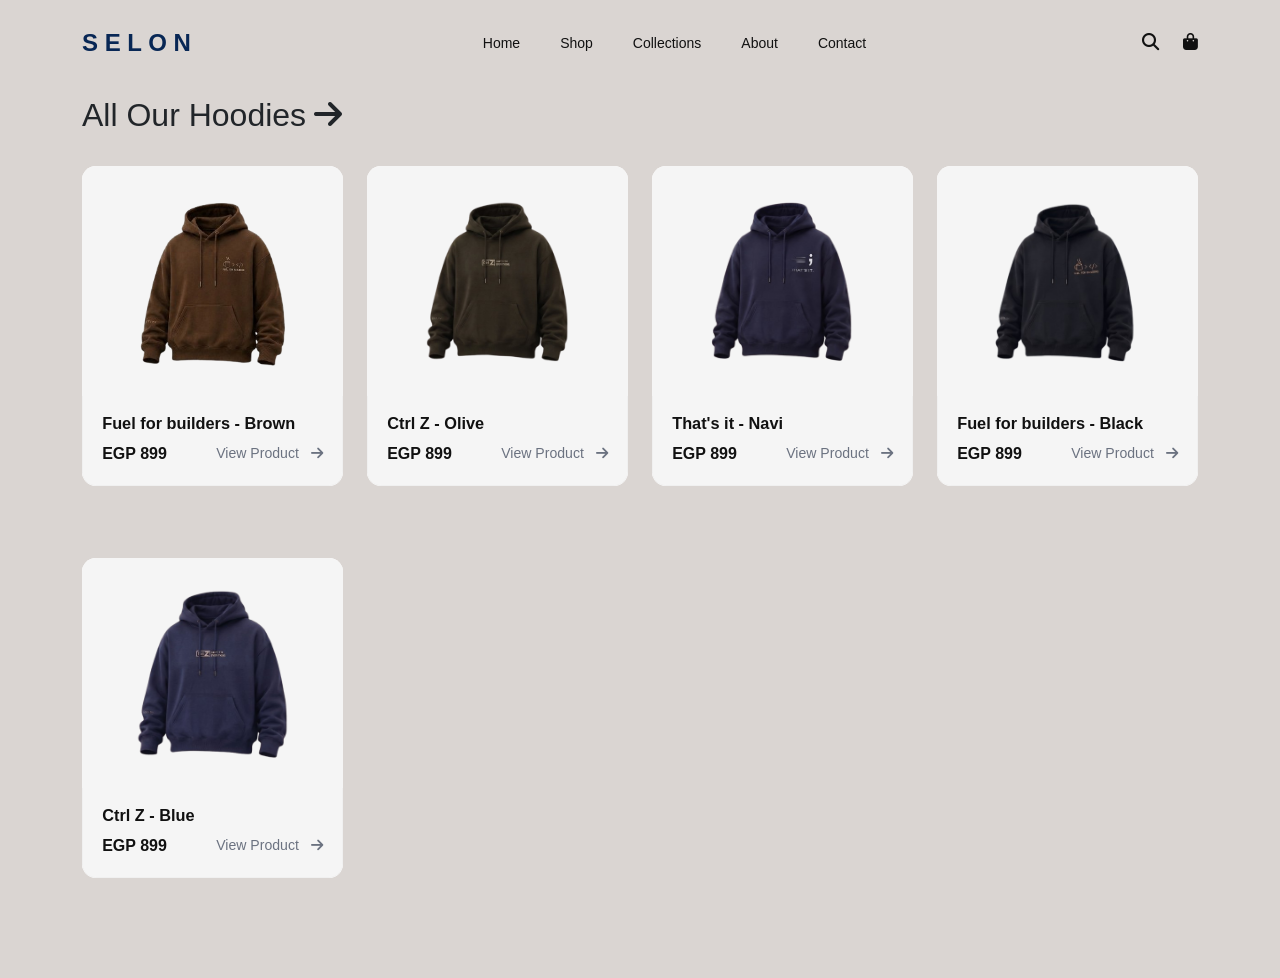
==== pages/allhoddies.html @ 3d98444d "first commit-selon_test" ====
<!DOCTYPE html>
<html lang="en">

<head>
    <meta charset="UTF-8">
    <meta name="viewport" content="width=device-width, initial-scale=1.0">
    <title>S E L O N</title>
    <link rel="icon" href="../Images/Selon-logo.webp" type="image/jpeg">
    <link href="https://cdn.jsdelivr.net/npm/bootstrap@5.3.8/dist/css/bootstrap.min.css" rel="stylesheet"
        integrity="sha384-sRIl4kxILFvY47J16cr9ZwB07vP4J8+LH7qKQnuqkuIAvNWLzeN8tE5YBujZqJLB" crossorigin="anonymous">
    <link rel="stylesheet" href="https://unpkg.com/aos@2.3.4/dist/aos.css">
    <link rel="stylesheet" href="https://cdnjs.cloudflare.com/ajax/libs/font-awesome/6.5.0/css/all.min.css">
    <link rel="stylesheet" href="../Style.css">
</head>

<body>
    <div id="splash">

        <div class="loader">

            <div class="spinner"></div>

            <div class="logo-frame">
                <img src="../Images/Selon-logo-removebg-preview.webp" class="logo-img" alt="SELON Logo">
            </div>
        </div>
        <p class="loading-text">SELON</p>
    </div>

    <nav class="navbar navbar-expand-lg fixed-top">
        <div class="container">

            <!-- Logo -->
            <a class="navbar-brand fw-semibold fs-4" href="index.html">
                S E L O N
            </a>


            <!-- Mobile Button -->
            <button class="navbar-toggler border-0 shadow-none" type="button" data-bs-toggle="collapse"
                data-bs-target="#navbarNav">

                <i class="fa-solid fa-bars"></i>
            </button>


            <!-- Links -->
            <div class="collapse navbar-collapse" id="navbarNav">

                <ul class="navbar-nav mx-auto gap-lg-4">

                    <li class="nav-item">
                        <a class="nav-link" href="index.html">
                            Home
                        </a>
                    </li>

                    <li class="nav-item">
                        <a class="nav-link" href="allhoddies.html">
                            Shop
                        </a>
                    </li>

                    <li class="nav-item">
                        <a class="nav-link" href="#shop-bycategory">
                            Collections
                        </a>
                    </li>

                    <li class="nav-item">
                        <a class="nav-link" href="#about">
                            About
                        </a>
                    </li>

                    <li class="nav-item">
                        <a class="nav-link" href="#footer">
                            Contact
                        </a>
                    </li>

                </ul>


                <!-- Icons -->
                <div class="nav-icons d-flex align-items-center gap-4">

                    <a href="#">
                        <i class="fa-solid fa-magnifying-glass"></i>
                    </a>



                    <a href="#">
                        <i class="fa-solid fa-bag-shopping"></i>
                    </a>

                </div>

            </div>

        </div>
    </nav>
    <section class="py-5 mt-5">
        <div class="container">
            <div class="row">
                <h2>All Our Hoodies<i class="fa-solid fa-arrow-right ms-2"></i>
                </h2>
                <div class="col-lg-3 col-md-6 mt-4 mb-5">
                    <div class="category-card" data-aos="fade-up" data-aos-delay="800">
                        <div class="card h-100 w-100">
                            <img src="../Images/fuel-for-builders-brown.webp" class="card-img-top" alt="Brown Hoodie">

                            <div class="card-body">
                                <h5 class="card-title">Fuel for builders - Brown</h5>

                                <div class="d-flex justify-content-between align-items-center">
                                    <h6 class="fw-bold mb-0">EGP 899</h6>

                                    <a href="fuelforbuilders-brown.html" class="text-decoration-none">
                                        View Product
                                        <i class="fa-solid fa-arrow-right ms-2"></i>
                                    </a>
                                </div>
                            </div>
                        </div>
                    </div>
                </div>

                <div class="col-lg-3 col-md-6 mt-4">
                    <div class="category-card" data-aos="fade-up" data-aos-delay="800">
                        <div class="card h-100 w-100">
                            <img src="../Images/ctrlz-olive.webp" class="card-img-top" alt="Build Hoodie">

                            <div class="card-body">
                                <h5 class="card-title">Ctrl Z - Olive</h5>

                                <div class="d-flex justify-content-between align-items-center">
                                    <h6 class="fw-bold mb-0">EGP 899</h6>

                                    <a href="ctrlz-olive.html" class="text-decoration-none">
                                        View Product
                                        <i class="fa-solid fa-arrow-right ms-2"></i>
                                    </a>
                                </div>
                            </div>
                        </div>
                    </div>
                </div>
                <div class="col-lg-3 col-md-6 mt-4">
                    <div class="category-card" data-aos="fade-up" data-aos-delay="800">
                        <div class="card h-100 w-100">
                            <img src="../Images/thatsit-navi.webp" class="card-img-top" alt="Ctrl Z Hoodie">

                            <div class="card-body">
                                <h5 class="card-title">That's it - Navi</h5>

                                <div class="d-flex justify-content-between align-items-center">
                                    <h6 class="fw-bold mb-0">EGP 899</h6>

                                    <a href="thatsit-navi.html" class="text-decoration-none">
                                        View Product
                                        <i class="fa-solid fa-arrow-right ms-2"></i>
                                    </a>
                                </div>
                            </div>
                        </div>
                    </div>
                </div>
                <div class="col-lg-3 col-md-6 mt-4">
                    <div class="category-card" data-aos="fade-up" data-aos-delay="800">
                        <div class="card h-100 w-100">
                            <img src="../Images/fuelforbuilders-black.webp" class="card-img-top"
                                alt="Fuel for builders Black">

                            <div class="card-body">
                                <h5 class="card-title">Fuel for builders - Black</h5>

                                <div class="d-flex justify-content-between align-items-center">
                                    <h6 class="fw-bold mb-0">EGP 899</h6>

                                    <a href="Fuelforbuilders-black.html" class="text-decoration-none">
                                        View Product
                                        <i class="fa-solid fa-arrow-right ms-2"></i>
                                    </a>
                                </div>
                            </div>
                        </div>
                    </div>
                </div>
                <div class="col-lg-3 col-md-6 mt-4">
                    <div class="category-card" data-aos="fade-up">

                        <div class="card h-100 w-100">
                            <img src="../Images/ctrlz-blue.webp" class="card-img-top" alt="New Hoodie">

                            <div class="card-body">
                                <h5 class="card-title">Ctrl Z - Blue</h5>

                                <div class="d-flex justify-content-between align-items-center">
                                    <h6 class="fw-bold mb-0">EGP 899</h6>

                                    <a href="ctrlz-blue.html" class="text-decoration-none">
                                        View Product
                                        <i class="fa-solid fa-arrow-right ms-2"></i>
                                    </a>
                                </div>
                            </div>
                        </div>
                    </div>
                </div>
            </div>
        </div>
        </div>
        </div>
        </div>
        </div>
    </section>
    <script src="https://unpkg.com/aos@2.3.4/dist/aos.js"></script>

    <script>
        AOS.init({
            duration: 1000,
            once: true
        });
    </script>
    <script src="../splash.js"></script>
    <script src="../nav.js"></script>
    <script src="https://cdn.jsdelivr.net/npm/bootstrap@5.3.8/dist/js/bootstrap.bundle.min.js"
        integrity="sha384-FKyoEForCGlyvwx9Hj09JcYn3nv7wiPVlz7YYwJrWVcXK/BmnVDxM+D2scQbITxI"
        crossorigin="anonymous"></script>
</body>

</html>
---- Style.css ----
:root {
    --brand-blue: #6d6fa3;
    --brand-dark: #111;
    --card-bg: #f5f5f5;
}

body {
    font-family: Arial, sans-serif;
    background-color: #DAD5D2;
}

.search-wrapper {
    position: relative;
    display: flex;
    align-items: center;
}

.search-input {
    width: 0;
    padding: 0;
    border: none;
    outline: none;
    background: transparent;
    border-bottom: 1px solid transparent;
    font-size: 14px;
    transition: width 0.4s ease, padding 0.4s ease, border-color 0.4s ease;
    position: absolute;
    right: 30px;
    /* المسافة من الأيقونة */
}

.search-wrapper:hover .search-input,
.search-input:focus {
    width: 180px;
    padding: 4px 8px;
    border-bottom: 1px solid #000;
}

.search-icon {
    z-index: 2;
}

.search-wrapper {
    position: relative;
}

.search-results {
    position: absolute;
    top: 45px;
    right: 0;
    width: 260px;
    background: #fff;
    border-radius: 12px;
    box-shadow: 0 8px 24px rgba(0, 0, 0, 0.12);
    overflow: hidden;
    display: none;
    z-index: 999;
}

.search-results.active {
    display: block;
}

.search-result-item {
    display: flex;
    align-items: center;
    gap: 10px;
    padding: 8px 12px;
    text-decoration: none;
    color: #000;
    transition: background 0.2s ease;
}

.search-result-item:hover {
    background: #f5f5f5;
}

.search-result-item img {
    width: 40px;
    height: 40px;
    object-fit: contain;
}

.search-no-result {
    padding: 10px 12px;
    color: #888;
    font-size: 14px;
}

#splash {
    position: fixed;
    inset: 0;
    background: #F8F6F2;
    display: flex;
    flex-direction: column;
    justify-content: center;
    align-items: center;
    z-index: 9999;
    transition: .5s;
}

#splash.hidden {
    opacity: 0;
    visibility: hidden;
}


/* Loader */

.loader {
    position: relative;
    width: 110px;
    height: 110px;
}


/* Spinner */

.spinner {
    position: absolute;
    inset: 0;
    border-radius: 50%;
    border: 2px solid #DDD7CF;
    border-top: 2px solid #1B2430;
    animation: spin 1s linear infinite;
}


/* Logo */

.logo-frame {
    position: absolute;
    inset: 15px;
    border-radius: 50%;
    overflow: hidden;
    background: white;

    display: flex;
    justify-content: center;
    align-items: center;
}

.logo-img {
    width: 100%;
    height: 100%;
    object-fit: cover;
}


/* Loading Text */

.loading-text {
    margin-top: 25px;
    font-size: 15px;
    letter-spacing: 4px;
    color: #777;
    text-transform: uppercase;
}


/* Animation */

@keyframes spin {

    from {
        transform: rotate(0deg);
    }

    to {
        transform: rotate(360deg);
    }

}


.navbar {
    padding: 20px 0;
    transition: 0.4s ease;
    z-index: 1000;
}

.navbar-brand {
    color: #082755;
}

.navbar-brand sup {
    font-size: 9px;
}

.nav-link {
    color: #111;
    font-size: 14px;
    position: relative;
}

.nav-link:hover,
.nav-link.active {
    color: #111;
}

.nav-link.active::after {
    content: "";
    position: absolute;
    width: 35px;
    height: 1px;
    background-color: #111;
    left: 50%;
    bottom: -8px;
    transform: translateX(-50%);
}

.nav-icons a {
    color: #111;
    font-size: 17px;
}


/* لما نعمل Scroll */

.navbar.scrolled {
    background: rgba(255, 255, 255, 0.85);
    backdrop-filter: blur(12px);
    box-shadow: 0 2px 15px rgba(0, 0, 0, 0.05);
    padding: 12px 0;
}

/* Hero */

.hero {
    min-height: 100vh;

    background-image:
        url("Images/Hero-img.webp");

    background-size: cover;
    background-position: center;
    padding-top: 80px;

}


/* Hero Content */

.hero-content {
    padding-top: 40px;
}


/* Title */

.hero h1 {
    font-size: 58px;
    line-height: 1.12;
    font-weight: 600;
    letter-spacing: -2px;
    margin-bottom: 22px;
}

.hero h1 span {
    color: #6d6fa3;
}

.why-section span {
    color: #6d6fa3c0;

}

/* Text */

.hero p {
    font-size: 16px;
    line-height: 1.7;
    color: #333;
    margin-bottom: 28px;
}


/* Buttons */

.hero-btn {
    padding: 14px 28px;
    border-radius: 10px;
    font-size: 14px;
    font-weight: 500;
}

.hero-badges {
    display: flex;
    flex-wrap: wrap;
    gap: 1.4rem;
}

.hero-badges span {
    display: flex;
    align-items: center;
    gap: 6px;
    font-size: .88rem;
    color: #6b7280;
    font-weight: 500;
}

.hero-badges i {
    color: var(--brand-blue);
    font-size: .85rem;
}

.moving-bar {
    width: 100%;
    overflow: hidden;
    background-color: #111;
    color: #fff;
    padding: 11px 0;
}

.moving-track {
    display: flex;
    width: max-content;

    animation: movingText 15s linear infinite;
}

.moving-content {
    display: flex;
    align-items: center;
    gap: 30px;

    padding-right: 30px;

    white-space: nowrap;

    font-size: 14px;
    font-weight: 500;
    letter-spacing: 2px;
}

@keyframes movingText {

    from {
        transform: translateX(0);
    }

    to {
        transform: translateX(-50%);
    }

}

/* -------- Cards -------- */
.section-top {
    position: relative;
}

.section-top::after {
    content: "";
    position: absolute;
    bottom: 0;
    left: 0;
    right: 0;
    height: 60px;
    background: linear-gradient(to bottom, transparent, #f8f9fa);
}

.category-card .card {
    border: none;
    overflow: hidden;
    border-radius: 14px;
    transition: all .3s ease;
    cursor: pointer;
}

.category-card .card:hover {
    transform: translateY(-6px);
    box-shadow: 0 16px 30px rgba(15, 23, 42, .12);
}

.category-card .card img {
    transition: transform .4s ease;
    background-color: var(--card-bg);
    padding: 1.5rem;
    object-fit: contain;
    height: 230px;
}

.category-card .card:hover img {
    transform: scale(1.045);
}

.card-body {
    background-color: #f5f5f5;
    padding: 1.1rem 1.2rem 1.3rem;
    border: 1px solid #f0f0f0;
    border-top: none;
    border-radius: 0 0 14px 14px;
}

.card-title {
    font-weight: 600;
    color: var(--brand-dark);
    font-size: 1.02rem;
    margin-bottom: .6rem;
}

.card-body h6.fw-bold {
    color: var(--brand-dark);
}

.card-body a {
    font-size: .88rem;
    font-weight: 500;
    color: #6b7280 !important;
    transition: color .2s ease, gap .2s ease;
}

.card-body a:hover {
    color: var(--brand-blue) !important;
}

.card-body a i {
    transition: transform .2s ease;
}

.card-body a:hover i {
    transform: translateX(3px);
}

/* -------- Features side -------- */
.feature-item {
    align-items: flex-start;
    gap: 1rem;
}

.feature-item i {
    width: 22px;
    text-align: center;
    color: var(--brand-blue);
    margin-top: 3px;
    flex-shrink: 0;
}

.feature-item h6 {
    letter-spacing: .4px;
    color: var(--brand-dark);
    font-size: .85rem;
}

.feature-item p {
    font-size: .9rem;
    line-height: 1.5;
}

.categories hr {
    opacity: .1;
}

.learn-more-link {
    cursor: pointer;
    transition: gap .2s ease, color .2s ease;
    color: var(--brand-dark);
}

.learn-more-link:hover {
    color: var(--brand-blue);
}

.learn-more-link i {
    transition: transform .2s ease;
}

.learn-more-link:hover i {
    transform: translateX(4px);
}


/* -------- Section background: نفس فكرة الـ grid بتاع الهيرو -------- */
.section-bottom {
    position: relative;
}

.section-bottom::after {
    content: "";
    position: absolute;
    bottom: 0;
    left: 0;
    right: 0;
    height: 60px;
    background: linear-gradient(to bottom, transparent, #DAD5D2);
}

.why-section {
    background-color: #f8f9fb;
}

/* -------- Heading -------- */
.why-section h2 {
    color: var(--brand-dark);
    letter-spacing: -1px;
}

.why-section .lead {
    max-width: 620px;
}

/* -------- Icon circle (زي ما بعتها) -------- */
.icon-circle {
    width: 80px;
    height: 80px;
    background: #111;
    color: #fff;
    border-radius: 50%;
    display: flex;
    justify-content: center;
    align-items: center;
    font-size: 28px;
}

/* -------- Cards: بسيطة، shadow + hover لطيف -------- */
.why-section .card {
    background-color: #ffffff;
    transition: transform .25s ease, box-shadow .25s ease;
}

.why-section .card:hover {
    transform: translateY(-6px);
}

.why-section .card h3 {
    color: var(--brand-dark);
}


.accordion-item {
    border-radius: 20px !important;
}

.accordion-button {
    background: #f8f9fa;
    box-shadow: none !important;
}

.accordion-button:not(.collapsed) {
    background: #f8f9fa;
    color: #000;
}

.accordion-button::after {
    filter: brightness(0);
}

.bg-foot {
    background-color: #f8f9fb;
}

.questions h2 span {
    color: #6d6fa3;

}


/* -------- brownhoodidetails-------- */
.main {
    padding-top: 90px;
}

.main-product-image {
    background-color: #D7CFCE;
    overflow: hidden;
}

.main-product-image img {
    height: 400px;
    object-fit: contain;
}

.thumbnail {
    width: 110px;
    height: 120px;
    border: 1px solid transparent;
    border-radius: 12px;
    overflow: hidden;
    cursor: pointer;
}

.thumbnail img {
    height: 100%;
    object-fit: cover;
}

.thumbnail.active {
    border-color: #212529;
}

/* =========================
   PRODUCT OPTIONS
========================= */

.product-option {
    max-width: 520px;
}


/* Title */

.option-title {
    font-size: 13px;
    font-weight: 600;
    letter-spacing: .3px;
}


/* =========================
   COLORS
========================= */

.color-option {
    width: 42px;
    height: 42px;

    border-radius: 50%;
    border: 1px solid #ccc;

    cursor: pointer;

    transition: .2s ease;
}

.color-option:hover {
    transform: scale(1.08);
}

.color-option.active {
    outline: 2px solid #111;
    outline-offset: 3px;
}


/* =========================
   SIZE
========================= */

.size-guide {
    color: #111;
    font-size: 13px;
}

.size-option {
    width: 48px;
    height: 42px;

    background: transparent;
    border: 1px solid #bbb;
    border-radius: 8px;

    font-size: 14px;

    transition: .2s ease;
}

.size-option:hover {
    border-color: #111;
}

.size-option.active {
    background-color: #111;
    color: white;
    border-color: #111;
}


/* =========================
   QUANTITY
========================= */

.quantity-box {
    width: 170px;
    height: 48px;

    display: flex;
    align-items: center;
    justify-content: space-between;

    border: 1px solid #aaa;
    border-radius: 9px;

    padding: 0 12px;
}

.quantity-btn {
    border: none;
    background: transparent;

    width: 35px;
    height: 100%;

    cursor: pointer;
}

.quantity-btn:hover {
    color: #6d6fa3;
}

#quantity {
    font-size: 16px;
}


/* =========================
   ADD TO CART
========================= */

.add-cart-btn {
    width: 100%;
    max-width: 520px;

    height: 55px;

    border: none;
    border-radius: 30px;

    background-color: #111;
    color: white;

    font-size: 15px;
    font-weight: 500;

    transition: .3s ease;
}

.add-cart-btn:hover {
    background-color: #333;
    transform: translateY(-2px);
}

.mt {
    margin-top: 14.375rem;
}

.offcanvas-header {
    background: #f5f5f5;
}

.btn-cart {
    border-radius: 1.875rem;
}

.cart-det {
    margin-top: 7.5rem;
}

.checkout-row {
    padding-top: 140px;
}

.checkout-wrap {
    max-width: 620px;
    margin: 0;
    padding: 0 15px;
}

h5.section-title {
    font-weight: 700;
    margin: 28px 0 16px;
}

.floating-box {
    border: 1px solid #d7d9dc;
    border-radius: 10px;
    padding: 10px 14px;
    margin-bottom: 14px;
    position: relative;
    background: #fff;
}

.floating-box label.field-label {
    display: block;
    font-size: .75rem;
    color: #767676;
    margin-bottom: 2px;
}

.floating-box input,
.floating-box select {
    border: none;
    outline: none;
    width: 100%;
    padding: 0;
    font-size: 1rem;
    background: transparent;
}

.floating-box input:focus,
.floating-box select:focus {
    box-shadow: none;
}

.row-2>.floating-box {
    flex: 1;
}

.row-2 {
    display: flex;
    gap: 12px;
}

.toggle-group {
    display: flex;
    border: 1px solid #d7d9dc;
    border-radius: 10px;
    overflow: hidden;
    margin-bottom: 16px;
}

.toggle-group .toggle-btn {
    flex: 1;
    text-align: center;
    padding: 14px 10px;
    background: #fff;
    cursor: pointer;
    font-weight: 600;
    border: none;
}

.toggle-group .toggle-btn.active {
    background: #f1f2f4;
}

.toggle-group .toggle-btn+.toggle-btn {
    border-right: 1px solid #d7d9dc;
}

.option-row {
    display: flex;
    align-items: center;
    justify-content: space-between;
    border: 1px solid #d7d9dc;
    border-radius: 10px;
    padding: 14px 16px;
    margin-bottom: 10px;
    background: #fff;
    cursor: pointer;
}

.option-row.selected {
    border-color: #1560bd;
    background: #eef4fc;
}

.option-row .form-check-input {
    width: 1.15em;
    height: 1.15em;
    margin: 0;
}

.option-row .option-left {
    display: flex;
    align-items: center;
    gap: 10px;
}

.option-row .price {
    font-weight: 600;
}

.payment-icons {
    display: flex;
    align-items: center;
    gap: 8px;
}

.payment-icons img {
    height: 22px;
}

.checkbox-line {
    display: flex;
    align-items: center;
    gap: 8px;
    margin-bottom: 6px;
}

.checkbox-line label {
    font-size: .9rem;
}

.phone-box {
    display: flex;
    align-items: center;
    border: 1px solid #d7d9dc;
    border-radius: 10px;
    padding: 10px 14px;
    margin-bottom: 14px;
    background: #fff;
    gap: 10px;
}

.phone-box .flag {
    font-size: 1.2rem;
}

.phone-box input {
    border: none;
    outline: none;
    flex: 1;
    font-size: 1rem;
}

.btn-complete {
    background: #0b3d63;
    color: #fff;
    font-weight: 700;
    border-radius: 10px;
    padding: 16px;
    width: 100%;
    font-size: 1.05rem;
    border: none;
}

.btn-complete:hover {
    background: #092e4c;
    color: #fff;
}

.top-link {
    color: #1560bd;
    text-decoration: underline;
    font-size: .95rem;
}

.card-icon-box {
    border: 1px solid #d7d9dc;
    border-radius: 6px;
    padding: 2px 6px;
    font-size: .7rem;
    display: flex;
    align-items: center;
    gap: 2px;
    color: #333;
}

.bg-ls-co {
    background-color: #f9f9f9a7;
}

.cart-column {
    position: sticky;
    top: 100px;
    align-self: flex-start;
}


.order-success-overlay {
    display: none;
    position: fixed;
    top: 0;
    left: 0;
    width: 100%;
    height: 100%;
    background: rgba(0, 0, 0, 0.75);
    z-index: 9999;
    justify-content: center;
    align-items: center;
}

.order-success-overlay.active {
    display: flex;
}

.order-success-box {
    background: #fff;
    padding: 40px 30px;
    border-radius: 16px;
    text-align: center;
    max-width: 400px;
    width: 90%;
    animation: fadeInUp 0.3s ease;
}

.success-icon {
    font-size: 60px;
    margin-bottom: 15px;
}

.order-success-box h2 {
    margin-bottom: 10px;
    color: #222;
}

.order-success-box p {
    color: #555;
    margin-bottom: 25px;
    line-height: 1.6;
}

.order-success-box button {
    padding: 12px 30px;
    background: #000;
    color: #fff;
    border: none;
    border-radius: 8px;
    cursor: pointer;
    font-size: 16px;
}

@keyframes fadeInUp {
    from {
        opacity: 0;
        transform: translateY(20px);
    }

    to {
        opacity: 1;
        transform: translateY(0);
    }
}


/* =========================
   ABOUT PAGE
========================= */

.about-page {
    padding-top: 80px;
}


/* =========================
   ABOUT MAIN SECTION
========================= */

.about-section {
    padding: 100px 0 120px;
    background-color: #DAD5D2;
}

.about-content {
    max-width: 600px;
}

.about-label {
    display: inline-block;
    margin-bottom: 20px;

    font-size: 13px;
    font-weight: 600;
    letter-spacing: 3px;

    color: #6d6fa3;
}

.about-content h1 {
    font-size: 58px;
    line-height: 1.05;
    letter-spacing: -2px;
    font-weight: 600;

    color: #111;

    margin-bottom: 30px;
}

.about-content h1 span {
    color: #6d6fa3;
}

.about-content>p {
    max-width: 550px;

    font-size: 17px;
    line-height: 1.8;

    color: #5f646b;

    margin-bottom: 18px;
}


/* =========================
   FOUNDER
========================= */

.about-founder {
    display: flex;
    align-items: center;

    gap: 15px;

    margin-top: 35px;
}

.founder-line {
    width: 35px;
    height: 1px;

    background-color: #111;
}

.about-founder h6 {
    margin: 0 0 4px;

    font-size: 14px;
    font-weight: 600;

    color: #111;
}

.about-founder p {
    margin: 0;

    font-size: 13px;

    color: #777;
}


/* =========================
   CEO IMAGE
========================= */

.about-image-wrapper {
    position: relative;

    max-width: 520px;
    margin-left: auto;
}

.about-image-box {
    width: 100%;
    aspect-ratio: 1 / 1;

    display: flex;
    justify-content: center;
    align-items: flex-end;

    overflow: hidden;

    background-color: #f5f5f5;

    border-radius: 18px;
}

.about-ceo {
    width: 90%;
    height: 95%;

    object-fit: contain;
    object-position: bottom center;

    transition: transform .4s ease;
}

.about-image-box:hover .about-ceo {
    transform: scale(1.025);
}


/* =========================
   CEO CAPTION
========================= */

.ceo-caption {
    display: flex;
    justify-content: space-between;
    align-items: center;

    padding: 15px 4px 0;
}

.ceo-caption span {
    font-size: 13px;
    font-weight: 600;
    letter-spacing: 2px;

    color: #111;
}

.ceo-caption p {
    margin: 0;

    font-size: 13px;

    color: #777;
}


/* =========================
   VALUES
========================= */

.about-values {
    padding: 100px 0;

    background-color: #f8f9fb;
}

.about-values h2 {
    font-size: 48px;
    font-weight: 600;

    letter-spacing: -1.5px;

    color: #111;
}

.about-values h2 span {
    color: #6d6fa3;
}

.about-value-card {
    height: 100%;

    padding: 35px 30px;

    background-color: #fff;

    border-radius: 18px;

    text-align: center;

    transition: transform .25s ease,
        box-shadow .25s ease;
}

.about-value-card:hover {
    transform: translateY(-6px);

    box-shadow: 0 16px 30px rgba(15, 23, 42, .10);
}

.about-value-icon {
    width: 70px;
    height: 70px;

    margin: 0 auto 22px;

    display: flex;
    justify-content: center;
    align-items: center;

    border-radius: 50%;

    background-color: #111;
    color: #fff;

    font-size: 24px;
}

.about-value-card h4 {
    margin-bottom: 12px;

    font-size: 22px;
    font-weight: 600;

    color: #111;
}

.about-value-card p {
    margin: 0;

    font-size: 15px;
    line-height: 1.7;

    color: #6b7280;
}


/* =========================
   BEST SELLER CAROUSEL
========================= */

.best-seller-header {
    margin-bottom: 10px;
}

.best-seller-carousel {
    display: flex;
    align-items: center;
    gap: 15px;
}

.best-seller-wrapper {
    flex: 1;
    min-width: 0;
    overflow: hidden;
}

.best-seller-track {
    width: 100%;
    display: flex;
    transition: transform .5s ease;
}

.best-seller-card {
    flex: 0 0 25%;
    max-width: 25%;
    padding: 0 10px;
    box-sizing: border-box;
}

.best-seller-arrow {
    flex-shrink: 0;

    width: 35px;
    height: 35px;

    border: 1px solid #111;
    background: transparent;
    border-radius: 50%;

    display: flex;
    align-items: center;
    justify-content: center;

    cursor: pointer;
    transition: .25s ease;
}

.best-seller-arrow:hover {
    background-color: #111;
    color: #fff;
}

.best-seller-arrow:disabled {
    opacity: .3;
    cursor: not-allowed;
}



/* =====================================================
   RESPONSIVE - ضيف الكود ده في آخر Style.css
===================================================== */

/* يمنع السكرول الأفقي (بسبب أنيميشن AOS) */
body {
    overflow-x: hidden;
}

img {
    max-width: 100%;
}


/* =========================
   TABLET & MOBILE (<= 991px)
========================= */
@media (max-width: 991.98px) {

    /* ---- Navbar ---- */
    .navbar {
        padding: 12px 0;
    }

    .navbar-collapse {
        background: rgba(255, 255, 255, 0.96);
        backdrop-filter: blur(12px);
        margin-top: 12px;
        padding: 16px 20px;
        border-radius: 14px;
        box-shadow: 0 8px 24px rgba(0, 0, 0, 0.08);
    }

    .navbar-nav .nav-link {
        padding: 10px 0;
    }

    .nav-link.active::after {
        left: 0;
        transform: none;
        bottom: 2px;
    }

    .nav-icons {
        margin-top: 12px;
        padding-top: 12px;
        border-top: 1px solid #eee;
    }

    /* ---- Search ---- */
    .search-input {
        position: static;
        width: 150px;
        padding: 4px 8px;
        border-bottom: 1px solid #000;
        order: 1;
    }

    .search-icon {
        order: 2;
        margin-left: 8px;
    }

    .search-results {
        left: 0;
        right: auto;
        top: 40px;
        width: min(280px, 85vw);
    }

    /* ---- Hero ---- */
    .hero {
        background-position: 65% center;
        padding-top: 90px;
    }

    .hero h1 {
        font-size: 44px;
        letter-spacing: -1px;
    }

    .hero-content {
        padding-top: 20px;
        padding-bottom: 40px;
    }

    /* ---- Carousel: كارتين ---- */
    .best-seller-card {
        flex: 0 0 50%;
        max-width: 50%;
    }

    /* ---- Product page ---- */
    .main {
        padding-top: 70px;
    }

    .main-product-image img {
        height: 340px;
    }

    /* ---- Checkout ---- */
    .checkout-row {
        padding-top: 100px;
    }

    .cart-column {
        position: static;
        margin-bottom: 20px;
    }

    .checkout-wrap {
        max-width: 100%;
        padding: 0;
    }

    .cart-det {
        margin-top: 6rem;
    }

    /* ---- About ---- */
    .about-content h1 {
        font-size: 44px;
    }

    .about-values h2 {
        font-size: 36px;
    }

    .about-image-wrapper {
        margin: 0 auto;
    }
}


/* =========================
   MOBILE (<= 767px)
========================= */
@media (max-width: 767.98px) {

    .hero h1 {
        font-size: 38px;
    }

    .hero p {
        font-size: 15px;
    }

    .hero-btn {
        padding: 12px 22px;
    }

    .hero-badges {
        gap: 0.8rem 1.2rem;
    }

    .moving-content {
        font-size: 12px;
        gap: 20px;
        padding-right: 20px;
    }

    .category-card .card img {
        height: 210px;
    }

    .why-section .display-3 {
        font-size: 2.2rem;
    }

    .icon-circle {
        width: 65px;
        height: 65px;
        font-size: 24px;
    }

    /* Thumbnails: تتوزع على العرض بدل ما تعدي الشاشة */
    .thumbnail {
        flex: 1 1 0;
        min-width: 0;
        width: auto;
        height: 90px;
    }

    .main-product-image img {
        height: 300px;
    }

    /* Checkout: كل الحقول تحت بعض */
    .row-2 {
        flex-direction: column;
        gap: 0;
    }

    .checkout-row .bg-ls-co {
        padding: 1.25rem !important;
    }

    .option-row {
        padding: 12px;
    }

    /* Cart details */
    #detailscontainer .d-flex.gap-4 {
        gap: 1rem !important;
    }

    #detailscontainer img {
        width: 80px !important;
        height: 80px !important;
    }

    .order-success-box {
        padding: 30px 20px;
    }

    .order-success-box h2 {
        font-size: 1.25rem;
    }

    /* About */
    .about-section,
    .about-values {
        padding: 60px 0;
    }

    .about-content h1 {
        font-size: 36px;
    }

    .about-content>p {
        font-size: 15px;
    }
}


/* =========================
   SMALL MOBILE (<= 575px)
========================= */
@media (max-width: 575.98px) {

    .container {
        padding-left: 18px;
        padding-right: 18px;
    }

    .navbar-brand {
        font-size: 1.15rem !important;
    }

    .hero {
        min-height: 92vh;
    }

    .hero h1 {
        font-size: 32px;
    }

    .hero-buttons {
        flex-direction: column;
    }

    .hero-buttons .btn {
        width: 100%;
    }

    .section-top h2,
    .best-seller-header h2,
    .row>h2 {
        font-size: 1.5rem;
    }

    .questions .display-2 {
        font-size: 2.4rem;
    }

    .accordion-button {
        font-size: 1rem !important;
        padding-top: 1rem !important;
        padding-bottom: 1rem !important;
    }

    /* ---- Carousel: كارت واحد ---- */
    .best-seller-carousel {
        gap: 8px;
    }

    .best-seller-card {
        flex: 0 0 100%;
        max-width: 100%;
        padding: 0 4px;
    }

    .best-seller-arrow {
        width: 30px;
        height: 30px;
        font-size: 12px;
    }

    /* ---- Product page ---- */
    .main {
        padding-top: 60px;
    }

    .main-product-image img {
        height: 260px;
    }

    .thumbnail {
        height: 75px;
        border-radius: 8px;
    }

    .quantity-box {
        width: 150px;
        height: 44px;
    }

    .add-cart-btn {
        height: 50px;
    }

    /* ---- Cart offcanvas ---- */
    .offcanvas.offcanvas-end {
        width: 100%;
    }

    /* ---- Cart details ---- */
    .cart-det {
        margin-top: 5.5rem;
    }

    .cart-det h2 {
        font-size: 1.4rem;
    }

    /* ---- Checkout ---- */
    .checkout-row {
        padding-top: 90px;
    }

    .btn-complete {
        padding: 14px;
        font-size: 1rem;
    }

    /* ---- Footer ---- */
    footer .col-md-4 {
        margin-bottom: 12px;
    }
}


/* =========================
   VERY SMALL (<= 380px)
========================= */
@media (max-width: 380px) {

    .hero h1 {
        font-size: 28px;
    }

    .size-option {
        width: 42px;
        height: 40px;
    }

    .main-product-image img {
        height: 230px;
    }
}
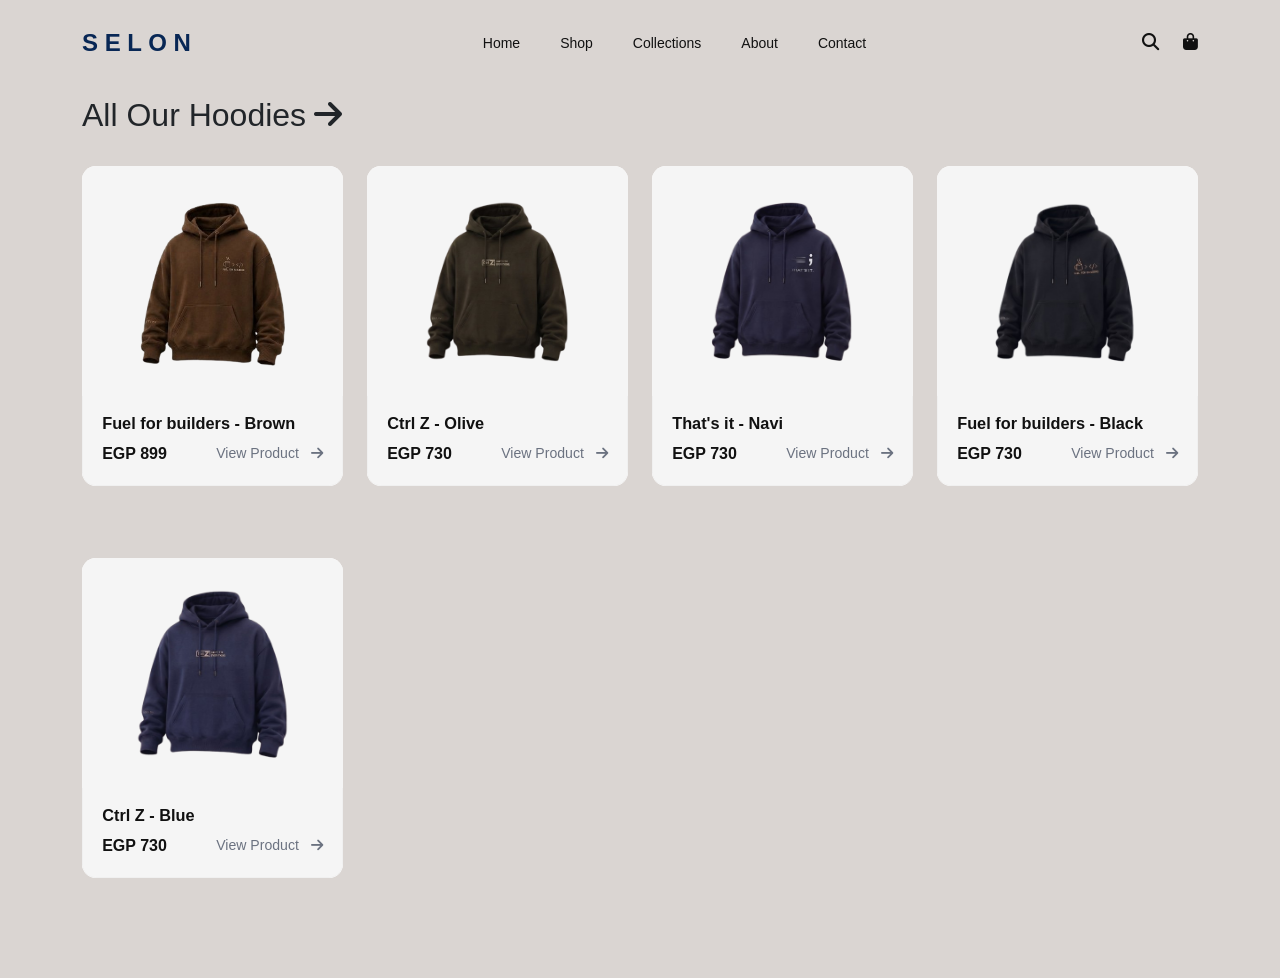
==== commit 65b858fa: "Fix search image paths" ====
--- a/pages/allhoddies.html
+++ b/pages/allhoddies.html
@@ -31,7 +31,7 @@
         <div class="container">
 
             <!-- Logo -->
-            <a class="navbar-brand fw-semibold fs-4" href="index.html">
+            <a class="navbar-brand fw-semibold fs-4" href="../index.html">
                 S E L O N
             </a>
 
@@ -50,7 +50,7 @@
                 <ul class="navbar-nav mx-auto gap-lg-4">
 
                     <li class="nav-item">
-                        <a class="nav-link" href="index.html">
+                        <a class="nav-link" href="../index.html">
                             Home
                         </a>
                     </li>
@@ -136,7 +136,7 @@
                                 <h5 class="card-title">Ctrl Z - Olive</h5>
 
                                 <div class="d-flex justify-content-between align-items-center">
-                                    <h6 class="fw-bold mb-0">EGP 899</h6>
+                                    <h6 class="fw-bold mb-0">EGP 730</h6>
 
                                     <a href="ctrlz-olive.html" class="text-decoration-none">
                                         View Product
@@ -156,7 +156,7 @@
                                 <h5 class="card-title">That's it - Navi</h5>
 
                                 <div class="d-flex justify-content-between align-items-center">
-                                    <h6 class="fw-bold mb-0">EGP 899</h6>
+                                    <h6 class="fw-bold mb-0">EGP 730</h6>
 
                                     <a href="thatsit-navi.html" class="text-decoration-none">
                                         View Product
@@ -177,7 +177,7 @@
                                 <h5 class="card-title">Fuel for builders - Black</h5>
 
                                 <div class="d-flex justify-content-between align-items-center">
-                                    <h6 class="fw-bold mb-0">EGP 899</h6>
+                                    <h6 class="fw-bold mb-0">EGP 730</h6>
 
                                     <a href="Fuelforbuilders-black.html" class="text-decoration-none">
                                         View Product
@@ -198,7 +198,7 @@
                                 <h5 class="card-title">Ctrl Z - Blue</h5>
 
                                 <div class="d-flex justify-content-between align-items-center">
-                                    <h6 class="fw-bold mb-0">EGP 899</h6>
+                                    <h6 class="fw-bold mb-0">EGP 730</h6>
 
                                     <a href="ctrlz-blue.html" class="text-decoration-none">
                                         View Product
@@ -224,6 +224,8 @@
             once: true
         });
     </script>
+    <script src="../cart.js"></script>
+    <script src="../search.js"></script>
     <script src="../splash.js"></script>
     <script src="../nav.js"></script>
     <script src="https://cdn.jsdelivr.net/npm/bootstrap@5.3.8/dist/js/bootstrap.bundle.min.js"
--- a/Style.css
+++ b/Style.css
@@ -7,6 +7,7 @@
 body {
     font-family: Arial, sans-serif;
     background-color: #DAD5D2;
+
 }
 
 .search-wrapper {
@@ -1325,13 +1326,33 @@
 
 
 
-/* =====================================================
-   RESPONSIVE - ضيف الكود ده في آخر Style.css
-===================================================== */
-
-/* يمنع السكرول الأفقي (بسبب أنيميشن AOS) */
+html,
 body {
+    max-width: 100%;
     overflow-x: hidden;
+}
+
+body {
+    position: relative;
+}
+
+/* clip بدل hidden عشان ميبوظش الـ sticky */
+section,
+footer {
+    max-width: 100%;
+    overflow-x: clip;
+}
+
+/* الـ offcanvas ميعديش عرض الشاشة */
+.offcanvas {
+    max-width: 100vw;
+}
+
+/* الـ row بـ g-5 كان بيطلع برا الـ container على الموبايل */
+@media (max-width: 991.98px) {
+    .row.g-5 {
+        --bs-gutter-x: 1.5rem;
+    }
 }
 
 img {
@@ -1565,6 +1586,23 @@
    SMALL MOBILE (<= 575px)
 ========================= */
 @media (max-width: 575.98px) {
+    /* .hero h1 span {
+        display: block;
+    }
+
+    .hero h1 br {
+        display: none;
+    } */
+
+    /* تنزيل المحتوى لتحت شوية */
+    .hero-content {
+        position: relative;
+        top: 70px;
+    }
+
+    .hero-badges {
+        display: none;
+    }
 
     .container {
         padding-left: 18px;
@@ -1577,18 +1615,64 @@
 
     .hero {
         min-height: 92vh;
+        padding-top: 76px;
+    }
+
+    .hero .row {
+        align-items: flex-start !important;
+    }
+
+    .hero-content {
+        max-width: 250px;
+        padding-top: 0;
+        padding-bottom: 32px;
     }
 
     .hero h1 {
-        font-size: 32px;
+        font-size: 37px;
+        line-height: 1.1;
+        letter-spacing: -1px;
+        margin-bottom: 16px;
+    }
+
+    .hero p {
+        font-size: 15px;
+        line-height: 1.5;
+        margin-bottom: 24px;
+        color: whitesmoke;
     }
 
     .hero-buttons {
         flex-direction: column;
-    }
-
-    .hero-buttons .btn {
-        width: 100%;
+        align-items: flex-start;
+        gap: 11px !important;
+    }
+
+    .hero .hero-buttons .hero-btn {
+        display: inline-flex;
+        align-items: center;
+        justify-content: center;
+        width: 180px;
+        height: 36px;
+        padding: 0 16px;
+        border-radius: 50px;
+        font-size: 13px;
+        font-weight: 600;
+        white-space: nowrap;
+    }
+
+    .hero .hero-buttons .btn-outline-dark,
+    .hero .hero-buttons .btn-outline-dark:hover,
+    .hero .hero-buttons .btn-outline-dark:focus,
+    .hero .hero-buttons .btn-outline-dark:active {
+        background-color: #212529;
+        border-color: #212529;
+        color: #fff;
+        box-shadow: none;
+    }
+
+    .hero .hero-buttons .hero-btn i {
+        font-size: 12px;
     }
 
     .section-top h2,
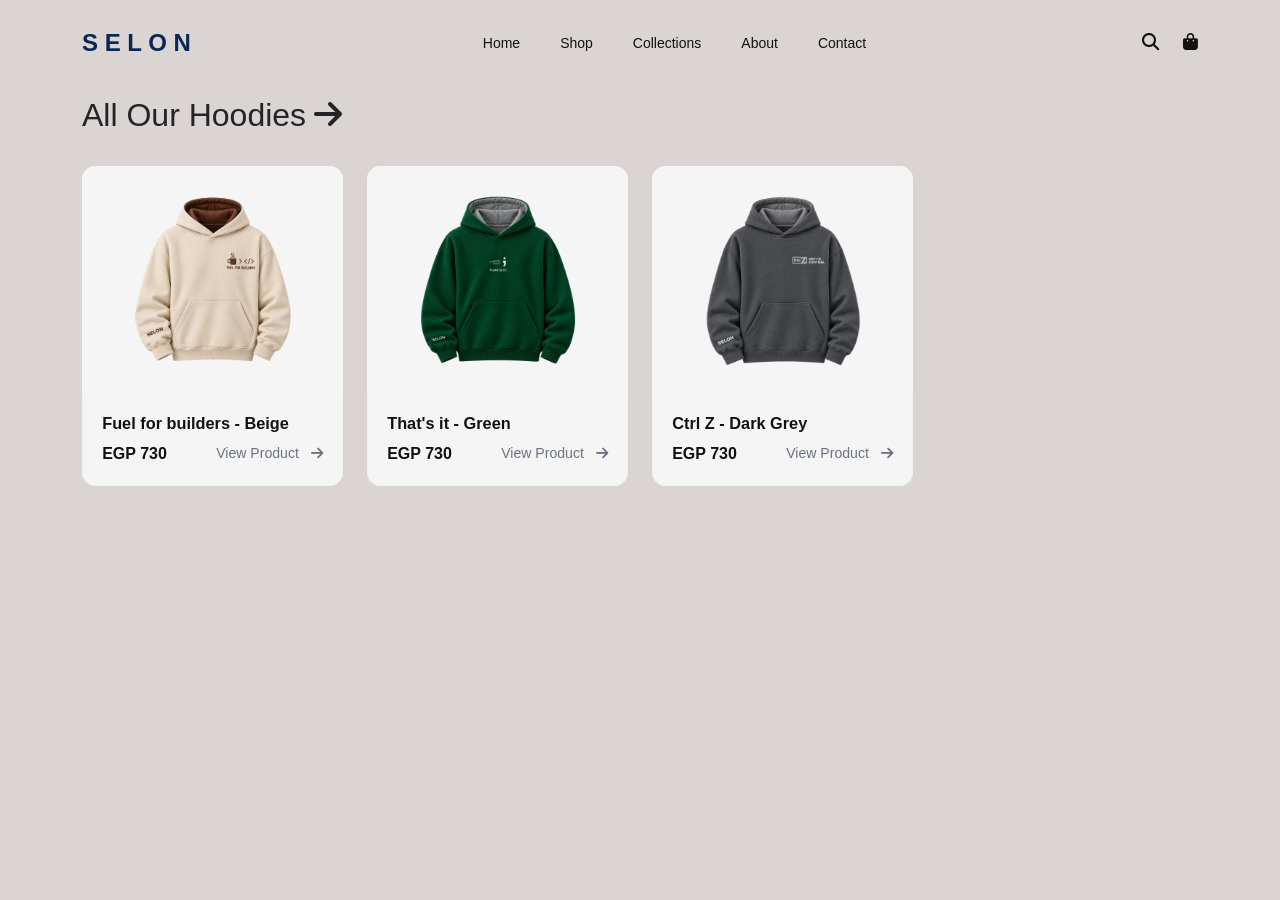
==== commit b486371d: "images update" ====
--- a/pages/allhoddies.html
+++ b/pages/allhoddies.html
@@ -109,13 +109,13 @@
                 <div class="col-lg-3 col-md-6 mt-4 mb-5">
                     <div class="category-card" data-aos="fade-up" data-aos-delay="800">
                         <div class="card h-100 w-100">
-                            <img src="../Images/fuel-for-builders-brown.webp" class="card-img-top" alt="Brown Hoodie">
+                            <img src="../Images/Fuelfordevelopers-hoodie.png" class="card-img-top" alt="Brown Hoodie">
 
                             <div class="card-body">
-                                <h5 class="card-title">Fuel for builders - Brown</h5>
+                                <h5 class="card-title">Fuel for builders - Beige</h5>
 
                                 <div class="d-flex justify-content-between align-items-center">
-                                    <h6 class="fw-bold mb-0">EGP 899</h6>
+                                    <h6 class="fw-bold mb-0">EGP 730</h6>
 
                                     <a href="fuelforbuilders-brown.html" class="text-decoration-none">
                                         View Product
@@ -130,10 +130,10 @@
                 <div class="col-lg-3 col-md-6 mt-4">
                     <div class="category-card" data-aos="fade-up" data-aos-delay="800">
                         <div class="card h-100 w-100">
-                            <img src="../Images/ctrlz-olive.webp" class="card-img-top" alt="Build Hoodie">
+                            <img src="../Images/Thats it. Hoodie green.png" class="card-img-top" alt="Build Hoodie">
 
                             <div class="card-body">
-                                <h5 class="card-title">Ctrl Z - Olive</h5>
+                                <h5 class="card-title">That's it - Green</h5>
 
                                 <div class="d-flex justify-content-between align-items-center">
                                     <h6 class="fw-bold mb-0">EGP 730</h6>
@@ -150,57 +150,15 @@
                 <div class="col-lg-3 col-md-6 mt-4">
                     <div class="category-card" data-aos="fade-up" data-aos-delay="800">
                         <div class="card h-100 w-100">
-                            <img src="../Images/thatsit-navi.webp" class="card-img-top" alt="Ctrl Z Hoodie">
+                            <img src="../Images/CntlZ Hoodie.png" class="card-img-top" alt="Ctrl Z Hoodie">
 
                             <div class="card-body">
-                                <h5 class="card-title">That's it - Navi</h5>
+                                <h5 class="card-title">Ctrl Z - Dark Grey</h5>
 
                                 <div class="d-flex justify-content-between align-items-center">
                                     <h6 class="fw-bold mb-0">EGP 730</h6>
 
                                     <a href="thatsit-navi.html" class="text-decoration-none">
-                                        View Product
-                                        <i class="fa-solid fa-arrow-right ms-2"></i>
-                                    </a>
-                                </div>
-                            </div>
-                        </div>
-                    </div>
-                </div>
-                <div class="col-lg-3 col-md-6 mt-4">
-                    <div class="category-card" data-aos="fade-up" data-aos-delay="800">
-                        <div class="card h-100 w-100">
-                            <img src="../Images/fuelforbuilders-black.webp" class="card-img-top"
-                                alt="Fuel for builders Black">
-
-                            <div class="card-body">
-                                <h5 class="card-title">Fuel for builders - Black</h5>
-
-                                <div class="d-flex justify-content-between align-items-center">
-                                    <h6 class="fw-bold mb-0">EGP 730</h6>
-
-                                    <a href="Fuelforbuilders-black.html" class="text-decoration-none">
-                                        View Product
-                                        <i class="fa-solid fa-arrow-right ms-2"></i>
-                                    </a>
-                                </div>
-                            </div>
-                        </div>
-                    </div>
-                </div>
-                <div class="col-lg-3 col-md-6 mt-4">
-                    <div class="category-card" data-aos="fade-up">
-
-                        <div class="card h-100 w-100">
-                            <img src="../Images/ctrlz-blue.webp" class="card-img-top" alt="New Hoodie">
-
-                            <div class="card-body">
-                                <h5 class="card-title">Ctrl Z - Blue</h5>
-
-                                <div class="d-flex justify-content-between align-items-center">
-                                    <h6 class="fw-bold mb-0">EGP 730</h6>
-
-                                    <a href="ctrlz-blue.html" class="text-decoration-none">
                                         View Product
                                         <i class="fa-solid fa-arrow-right ms-2"></i>
                                     </a>
@@ -233,4 +191,4 @@
         crossorigin="anonymous"></script>
 </body>
 
-</html>
+</html>
